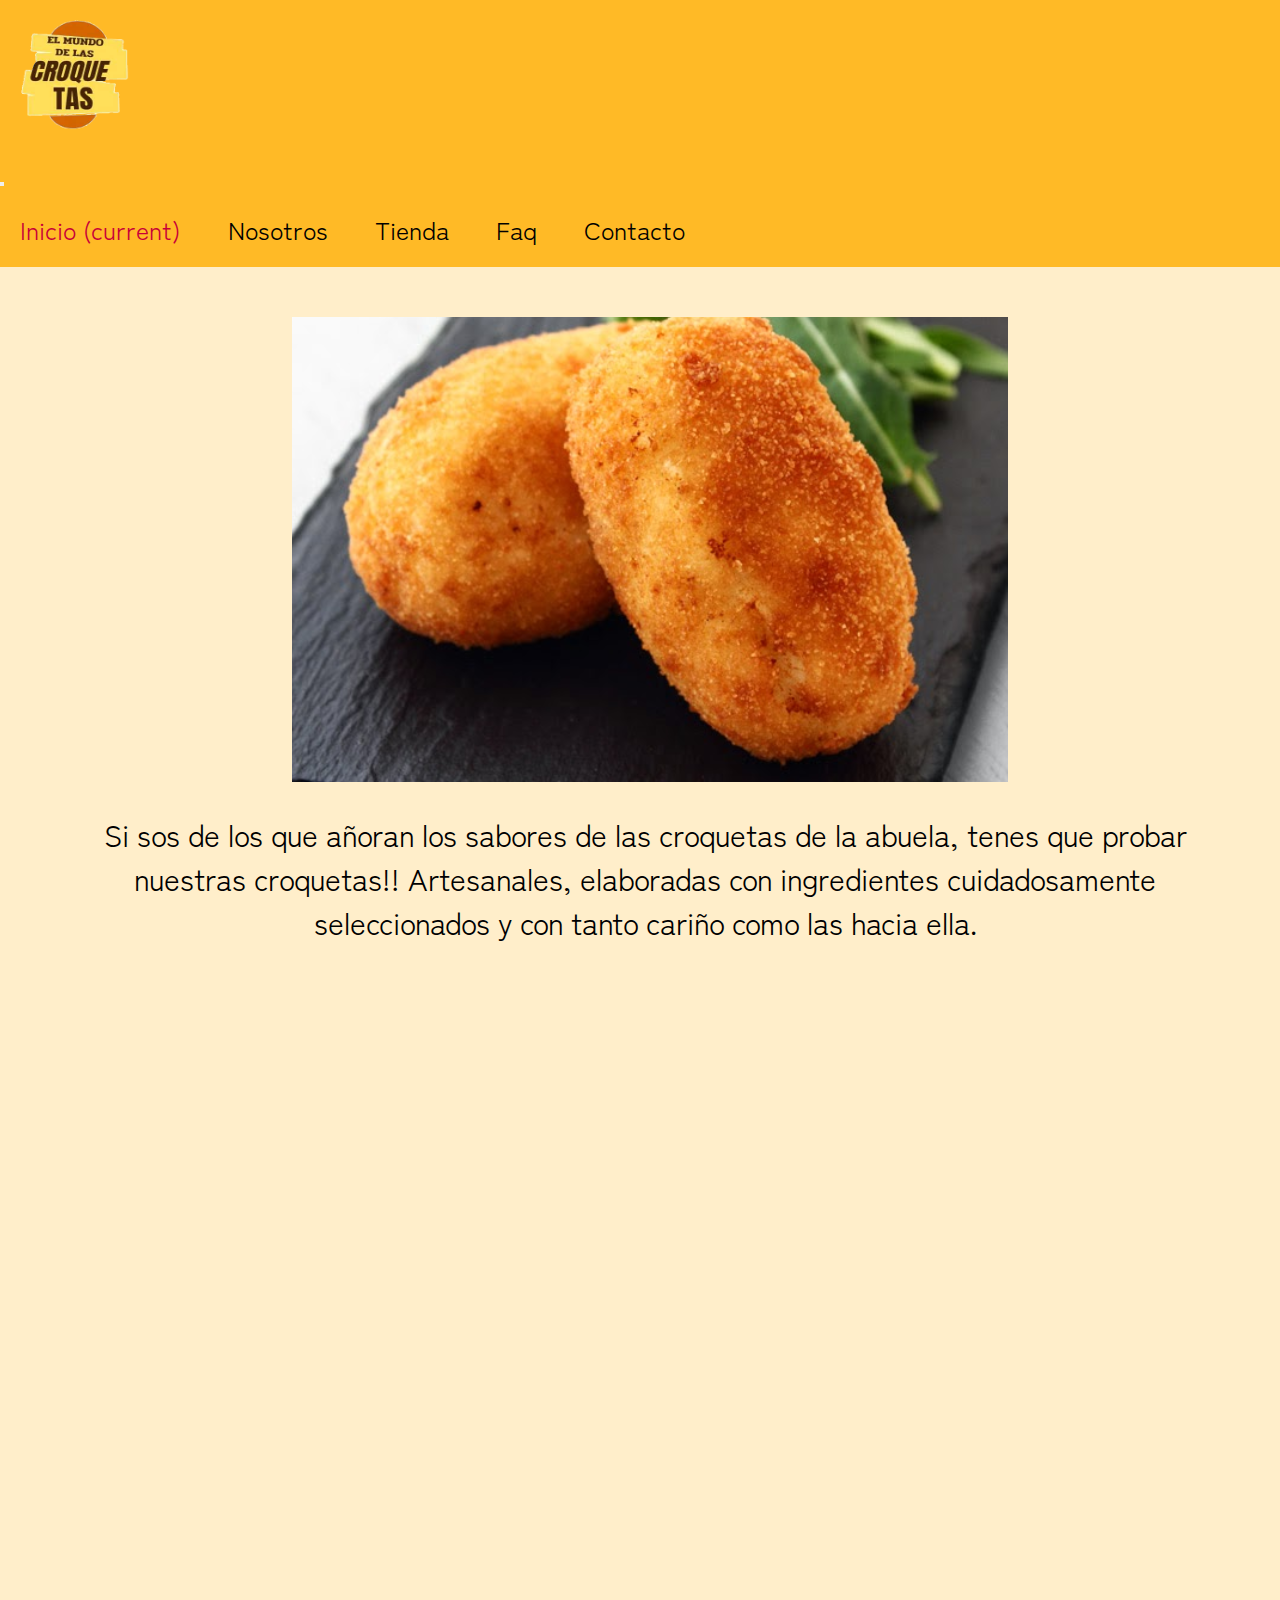
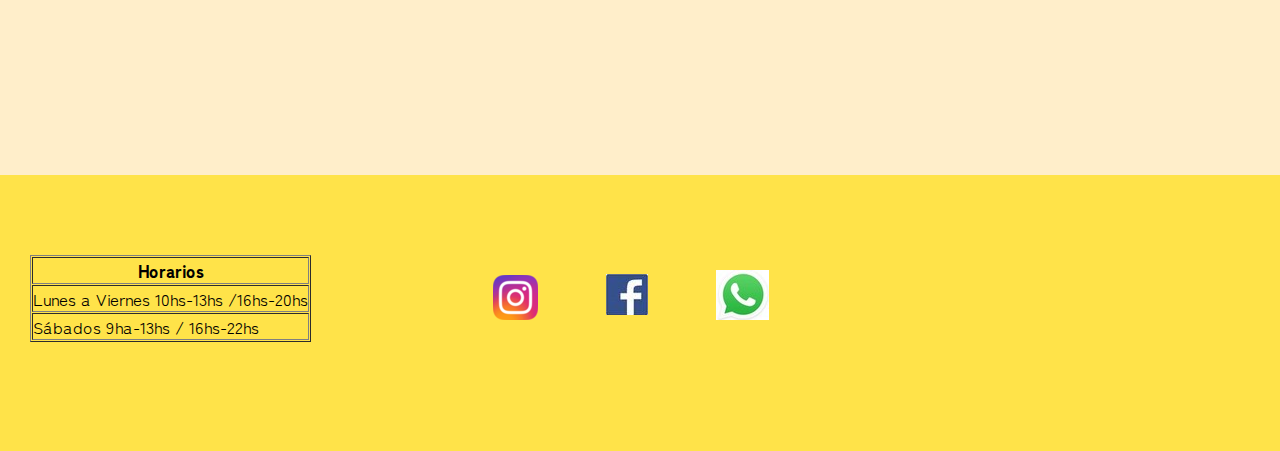
==== index.html @ 87fd9c44 "aplicando bootstrap" ====
<!DOCTYPE html>
<html lang="es">
<html>
<head>
	<meta charset="utf-8">
	<meta name="viewport" content="width=device-width, initial-scale=1.0">
	<link rel="shortcut icon" href="assets/img/logo2.png">
	<title>El mundo de las croquetas</title>
	<!-- bootstrap css -->
	<link rel="stylesheet" href="https://cdn.jsdelivr.net/npm/bootstrap@4.6.1/dist/css/bootstrap.min.css" integrity="sha384-zCbKRCUGaJDkqS1kPbPd7TveP5iyJE0EjAuZQTgFLD2ylzuqKfdKlfG/eSrtxUkn" crossorigin="anonymous">
	<!-- google fonts -->
	<link href="https://fonts.googleapis.com/css2?family=Zen+Kaku+Gothic+Antique:wght@700&display=swap" rel="stylesheet">
	<!-- animate css -->
	<link rel="stylesheet" href="css/animate.css">
	<!-- estilo css -->
	<link rel="stylesheet" href="css/estilo.css">
</head>
<body>
	<!-- encabezado del sitio -->
	<div class="container-fluid">
		<div class="row header">
			<!-- logo -->
			<div class="col-lg-6 col-xs-6">
				<a href="index.html"><img src="assets/img/logo2.png" alt="logo" class="logo"></a>
			</div>
			<!-- nav -->
			<div class="col-lg-6 col-xs-6">
				<nav class="navbar barraNav navbar-expand-lg navbar-light">
				  <button class="navbar-toggler" type="button" data-toggle="collapse" data-target="#navbarNavDropdown" aria-controls="navbarNavDropdown" aria-expanded="false" aria-label="Toggle navigation">
				    <span class="navbar-toggler-icon"></span>
				  </button>
				  <div class="collapse navbar-collapse" id="navbarNavDropdown">
				    <ul class="navbar-nav">
				      <li class="nav-item  li">
				        <a class="nav-link navegacion__menu--activo" href="#">Inicio <span class="sr-only">(current)</span></a>
				      </li>
				      <li class="nav-item li">
				        <a class="nav-link" href="pages/nosotros.html">Nosotros</a>
				      </li>
				      <li class="nav-item li">
				        <a class="nav-link" href="pages/tienda.html">Tienda</a>
				      </li>
				      <li class="nav-item li">
				        <a class="nav-link" href="pages/faq.html">Faq</a>
				      </li>
				       <li class="nav-item li">
				        <a class="nav-link" href="pages/contacto.html">Contacto</a>
				      </li>
				    </ul>
				  </div>
				</nav>
			</div>
		</div>
	</div>
	<!-- fin encabezado sitio -->
	<!-- inicio contenido -->
	<main class="container-fluid contenido">
		<section class="row">
			<div class="col-lg-12 col-xs-12">
				<div class="caja">
					<!-- img -->
					<img src="assets/img/fotoinicio.png" alt="foto de inicio" class="informacion__img">
					<!-- texto -->
					<p class="informacion__texto">
						Si sos de los que añoran los sabores de las croquetas de la abuela, tenes que probar nuestras croquetas!! Artesanales, elaboradas con ingredientes cuidadosamente seleccionados y con tanto cariño como las hacia ella.
					</p>
				</div>
			</div>
		</section>
		<div class="row">
			<div class="col-lg-12 col-xs-12"></div>
				<div class=" segundaCaja wow fadeInUp">
					<!-- img -->
					<img src="assets/img/segundafoto.png" alt="segunda foto" class="informacion__img2">
					<!-- texto -->
					<p class="informacion__texto2">
						Una de nuestras especialidades jamón iberico, altamente tentadoras para una juntada con amigos.
					</p>
				</div>
			</div>
		</div>
	</main>
	<!-- cierre contenido -->
	<!-- inicio footer -->
    <div class="container-fluid">
	    <footer class="row">
	    	<!-- Horarios -->
	        <div class="col-lg-5.3 col-xs-12">
	        	<table border="1" cellpadding="1" cellspacing="1" class="footer__table tabla">
					<tr>
						<th><b>Horarios</b></th>
					</tr>
					<tr>
						<td>Lunes a Viernes 10hs-13hs /16hs-20hs</td>
					</tr>
					<tr>
						<td>Sábados 9ha-13hs / 16hs-22hs</td>
					</tr>
					</table>
	        </div>
	        <!-- Redes Sociales -->
	        <div class="col-lg-4.2 col-xs-12 footer__logos">
	        	<!-- logos Redes Sociales -->
				<a href="https://www.instagram.com/?hl=es" target="_blank">
					<img src="assets/img/instagramlogo.png" alt="logo instagram">
				</a>
				<a href="https://www.facebook.com/" target="_blank">
					<img src="assets/img/facebooklogo.png" alt="logo facebook">
				</a>
					<a href="https://www.whatsapp.com/?lang=es" target="_blank">
				<img src="assets/img/whatsapplogo.png" alt="logo instagram">
				</a>
			</div>
			<!-- Ubicaión -->
	        <div class="col-lg-2.5 col-xs-12 footer__maps">
	        	<iframe src="https://www.google.com/maps/embed?pb=!1m18!1m12!1m3!1d819.4480178120837!2d-58.40076237074391!3d-34.76083029700609!2m3!1f0!2f0!3f0!3m2!1i1024!2i768!4f13.1!3m3!1m2!1s0x95bcd29361be6eab%3A0x745270e8ebcbb5c1!2sLaprida%20240%2C%20B1832HOF%20Lomas%20de%20Zamora%2C%20Provincia%20de%20Buenos%20Aires!5e0!3m2!1ses-419!2sar!4v1635271175573!5m2!1ses-419!2sar" width="300" height="225" style="border:0;" allowfullscreen="" loading="lazy"></iframe>
	        </div>
	    </footer>
    </div>
    <!-- cierre footer -->
	<!-- wow js -->
	<script src="js/wow.min.js"></script>
	<script>
	   new WOW().init();
	</script>
	<!-- bootstrap js -->
	<script src="https://cdn.jsdelivr.net/npm/jquery@3.5.1/dist/jquery.slim.min.js" integrity="sha384-DfXdz2htPH0lsSSs5nCTpuj/zy4C+OGpamoFVy38MVBnE+IbbVYUew+OrCXaRkfj" crossorigin="anonymous"></script>
	<script src="https://cdn.jsdelivr.net/npm/bootstrap@4.6.1/dist/js/bootstrap.bundle.min.js" integrity="sha384-fQybjgWLrvvRgtW6bFlB7jaZrFsaBXjsOMm/tB9LTS58ONXgqbR9W8oWht/amnpF" crossorigin="anonymous"></script>
</body>
</html>
---- css/estilo.css ----
* {
	margin: 0;
	padding: 0;
	font-family: 'Zen Kaku Gothic Antique', sans-serif;
}

body {
	padding: 0;
	margin: 0;
	width: 100%;
}

.header {
	background-color: #ffba26;
	position: sticky;
	top: 0;
}

.logo {
	width: 110px; 
	height: 110px;
	margin: 20px;

}

.logoIndex {
	width: 110px; 
	height: 110px;
	margin-top: 20px;
	margin-left: 5px;
}

.barraNav {
	font-size: 25px;
	color: #000000;
	top: 15px;
	list-style: none;
}

.barraNavIndex {
	font-size: 25px;
	color: #000000;
	position: relative;
	text-align: right;
	top: 29px;
	list-style: none;
}

.li {
	display: inline-block;
	padding: 20px;
}

.li a {
	color: #000000 !important;
} 

.li a:hover {
	color: #C70039 !important;
}

li .navegacion__menu--activo {
	color: #C70039 !important;
}

.contenido {
	background-color: #ffeeca;
	margin-bottom: 0px; 
	padding-top: 20px;
}

a {
	text-decoration: none;
}

p {
	margin-top: 0;
	margin-bottom: 1rem;
}

img {
	margin: 30px;
}

footer {
	background-color: #FFE349;
	display: flex;
	flex-direction: row;
	justify-content: space-between;
}

.footer__table {
	margin-left: 30px;
	margin-top: 80px;
	font-size: 17px;
}

.footer__logos {
	margin-top: 65px;
}

.footer__maps {
	margin-top: 30px;
	margin-right: 30px;
	margin-bottom: 16px;
}


.tabla {
	border-collapse: separate;
}

/*index.html*/
.informacion__img {
	margin-left: 50px;
}

.informacion__texto {
	font-size: 30px;
	text-align: center;
	width: 1120px;
	margin-left: 10px;
}    

.informacion__img2 {
	margin-left: 196px;
	margin-bottom: 7px;
}

.informacion__texto2 {
	font-size: 30px;
	width: 640px;
	margin-right: 22px;
}

.caja {
	display: flex;
	flex-direction: column;
	justify-content: space-around;
	align-items: center;
}

.segundaCaja {
	display: flex;
	flex-direction: row;
	justify-content: space-around;
	align-items: center;
	padding: 5%;
}

/*contacto.html*/
.titulo{
	margin-left: 98px;
	margin-bottom: 50px;
	font-size: 55px;
	border-bottom-style: solid;
	width: 90%;
}

.form {
	font-size: 23px;
}

.formulario {
	margin-left: 100px;
}

.formulario__text{
	width: 1150px;
	margin-bottom:30px;
}

.formulario__email {
	width: 1150px;
	margin-bottom:30px;
}

.formulario__checkbox__si {
	margin-left: 60px;
	margin-bottom: 30px;
}

.formulario__checkbox__no {
	margin-top: 20px;
	margin-bottom: 30px;
}

.formulario__textarea {
	margin-top: 15px;
	margin-bottom: 30px;
	width: 600px;
	height: 150px;
}

.formulario__reset {
	margin-left: 30px;
}

/*nosotros.html*/

.título__nosotros {
	font-size: 55px;
	text-align: center;
	border-bottom-style: solid;
	width: 90%;
	margin-top: 0;
	margin-bottom: 0;
}

.nosotros__img {
	margin-top: 20px;
}

.nosotros__text {
	font-size: 32px;
	text-align: center;
	margin-left: -30px;
	margin-top: 65px;
	margin-bottom: 52px;
	width: 1200px;
}

.caja__nosotros {
	display:flex;
	flex-direction: row;
	justify-content: center;
	flex-wrap: wrap;
}

/*tienda.html*/

.titulo__nuestrosProductos {
	font-size: 28px;
	text-align: center;
	border-bottom-style: solid;
	width: 90%;
	margin: 0 auto; 
}

.tienda__titulo {
	font-size: 37px;
	margin-top: 50px;
	margin-left: 120px;
}

.tienda__titulo2 {
	font-size: 37px;
	margin-top: 50px;
}

.tienda__lista {
	font-size: 25px;
	margin-left: 150px;
}

.tienda__lista2 {
	font-size: 25px;
	margin-left: 50px;
}

.proximamente {
	font-size: 35px;
	padding-top: 120px;
	padding-bottom: -120px;
}

.caja__tradicional {
	display: flex;
	flex-direction: row;
	justify-content: center;
}

.caja__gourmet {
	display: flex;
	flex-direction: row;
	justify-content: center;
}

.caja__vegetariana {
	display: flex;
	flex-direction: row;
	justify-content: center;
}

.margin {
	margin-top: 100px;
	margin-bottom: 100px;
}

.paddingTop {
	margin-top: 150px;
}

.caja__tienda {
	margin-left: 420px;
	margin-bottom: -180px;
	display: flex;
	flex-direction: row;
	justify-content: flex-start;
	margin-top: 150px;
}

/*faq.html*/

.titulo__preguntas {
	font-size: 55px;
	border-bottom-style: solid;
	width: 90%;
	margin: 0 auto;
}

.faq__checkbox {
	display: none;
}

.asterisco {
	margin-bottom: -80px;
	margin-left: 90px;
	margin-top: 34px;
	font-size: 40px;
	line-height: 45px;
}

.faq__pregunta {
	font-size: 30px;
	display: block;
	margin-left: 110px;
	padding-top: 31px;
}

.faq__respuesta {
	font-size: 20px;
	margin-left: 110px;
	padding-bottom: 20px;
}

.texto--width {
	width: 950px;
}

@media only screen and (max-width: 768px) {
	.barraNav {
		width: 90%;
		top: -100px;
		padding-left: 250px;
	}

	.footer__table {
		margin-left: 65px;
	}

	.footer__logos {
		padding-left: 40px;
	}

	.footer__maps {
		padding-left: 55px;
	}

	/*vista nosotros*/

	.título__nosotros {
		width: 80%;
		font-size: 55px;
		margin-left: 40px;
	}

	.nosotros__img {
		width: 85%;
		margin-bottom: -50px;
	}

	.nosotros__text {
		width: 80%;
		margin-left: 3px;
		font-size: 24px;
	}

	/*vista index*/

	.informacion__img {
		width: 80%
	}

	.informacion__texto {
		font-size: 30px;
		width: 80%;
		margin-left: -7px;
	}    

	.informacion__img2 {
		width: 65%;
		margin-left: 20px;
	}

	.informacion__texto2 {
		font-size: 30px;
		width: 80%;
		margin-top: 50px;
	}

	.segundaCaja {
		display: flex;
		flex-direction: column;
		justify-content: space-around;
		align-items: center;
	}

	/*vista tienda*/

	/*vista faq*/

	/*vista contacto*/
}
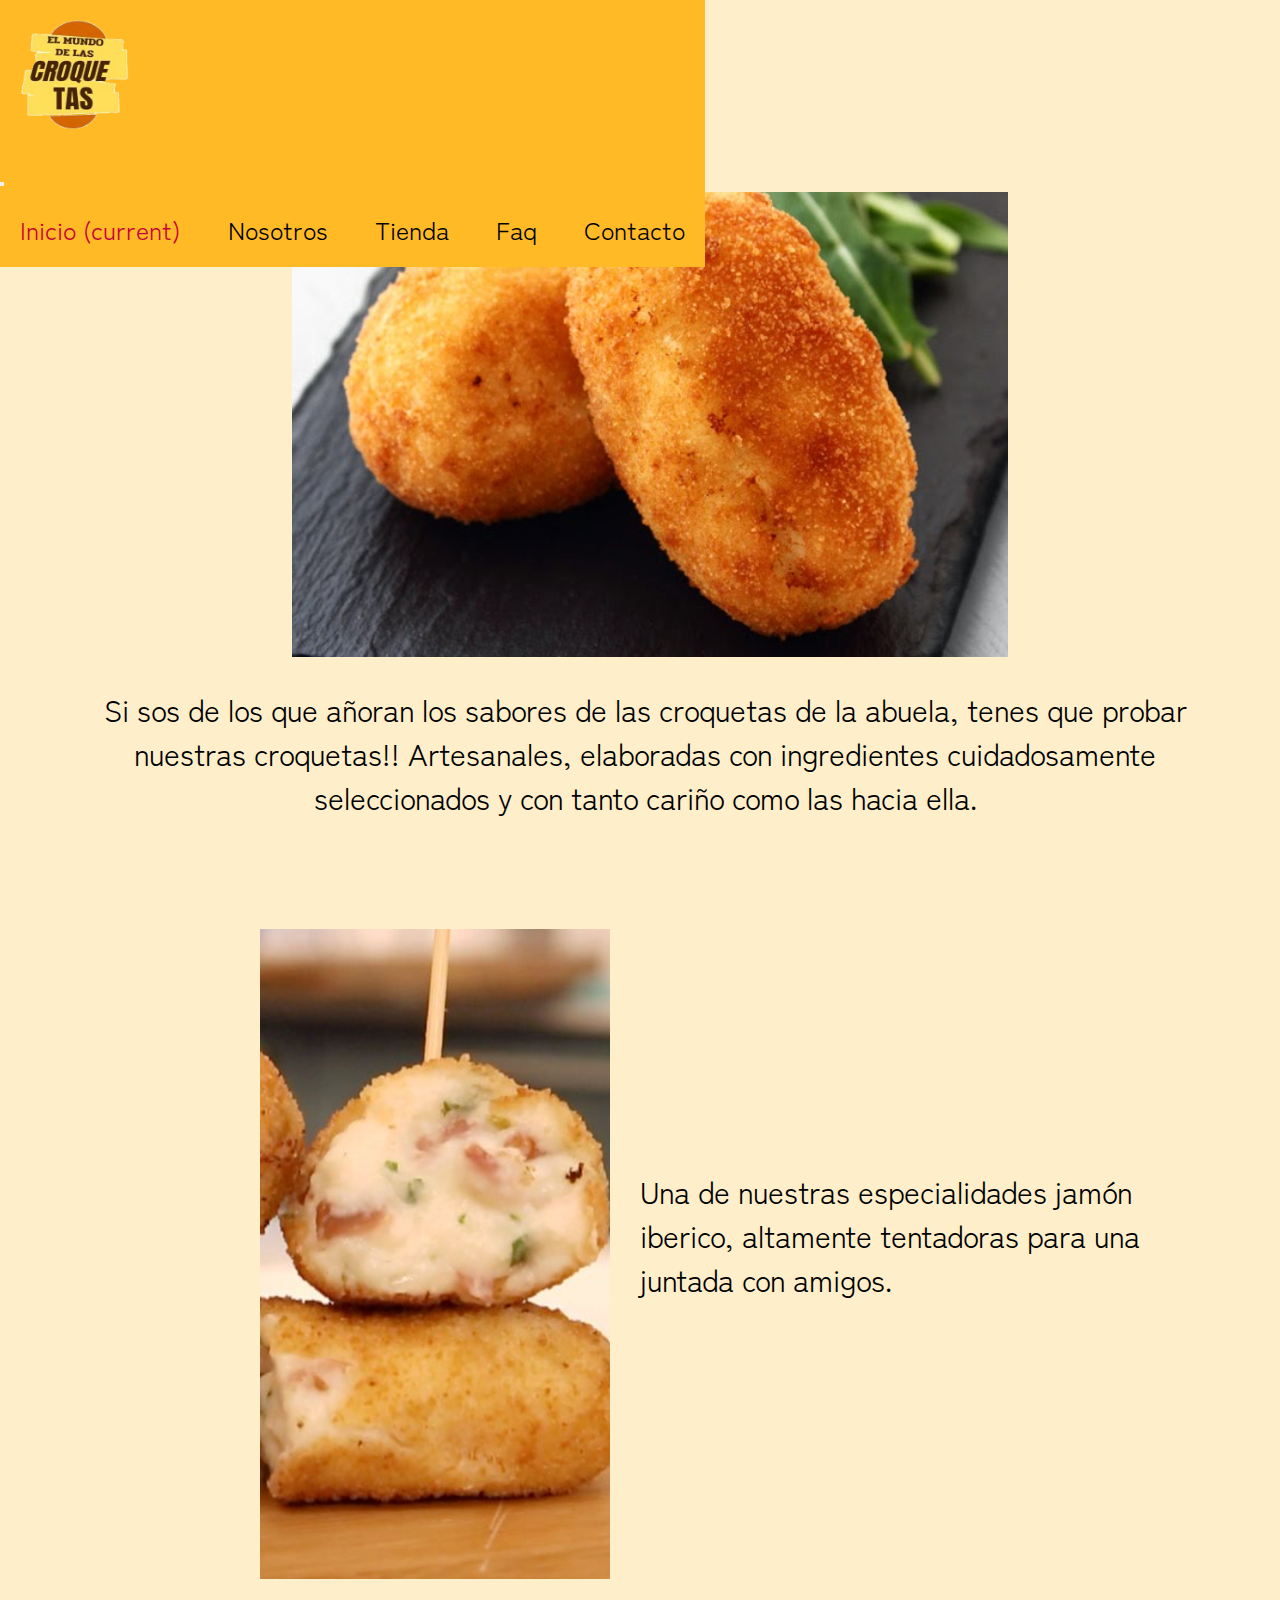
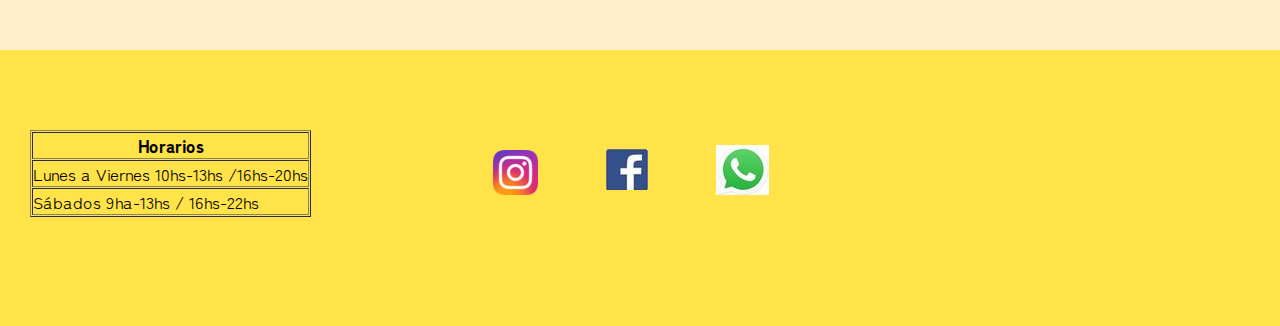
==== commit e536a329: "aplique bootstrap a todo el sitio web" ====
--- a/index.html
+++ b/index.html
@@ -17,7 +17,7 @@
 </head>
 <body>
 	<!-- encabezado del sitio -->
-	<div class="container-fluid">
+	<header class="container-fluid">
 		<div class="row header">
 			<!-- logo -->
 			<div class="col-lg-6 col-xs-6">
@@ -51,7 +51,7 @@
 				</nav>
 			</div>
 		</div>
-	</div>
+	</header>
 	<!-- fin encabezado sitio -->
 	<!-- inicio contenido -->
 	<main class="container-fluid contenido">
--- a/css/estilo.css
+++ b/css/estilo.css
@@ -10,10 +10,16 @@
 	width: 100%;
 }
 
+header {
+	position: fixed;
+	z-index: 2;
+	top: 0;
+	padding: 0;
+}
+
+
 .header {
 	background-color: #ffba26;
-	position: sticky;
-	top: 0;
 }
 
 .logo {
@@ -138,6 +144,7 @@
 	flex-direction: column;
 	justify-content: space-around;
 	align-items: center;
+	margin-top: 142px;
 }
 
 .segundaCaja {
@@ -151,6 +158,7 @@
 /*contacto.html*/
 .titulo{
 	margin-left: 98px;
+	margin-top: 131px;
 	margin-bottom: 50px;
 	font-size: 55px;
 	border-bottom-style: solid;
@@ -158,7 +166,7 @@
 }
 
 .form {
-	font-size: 23px;
+	font-size: 20px;
 }
 
 .formulario {
@@ -196,6 +204,10 @@
 	margin-left: 30px;
 }
 
+.formulario__submit {
+	margin-bottom: 34px;
+}
+
 /*nosotros.html*/
 
 .título__nosotros {
@@ -203,8 +215,9 @@
 	text-align: center;
 	border-bottom-style: solid;
 	width: 90%;
-	margin-top: 0;
+	margin-top: 159px;
 	margin-bottom: 0;
+	margin-left: 98px;
 }
 
 .nosotros__img {
@@ -230,11 +243,12 @@
 /*tienda.html*/
 
 .titulo__nuestrosProductos {
-	font-size: 28px;
+	font-size: 55px;
 	text-align: center;
 	border-bottom-style: solid;
 	width: 90%;
-	margin: 0 auto; 
+	margin: auto; 
+	margin-top: 159px;
 }
 
 .tienda__titulo {
@@ -293,11 +307,11 @@
 
 .caja__tienda {
 	margin-left: 420px;
-	margin-bottom: -180px;
+	margin-bottom: 47px;
 	display: flex;
 	flex-direction: row;
 	justify-content: flex-start;
-	margin-top: 150px;
+	margin-top: 52px;
 }
 
 /*faq.html*/
@@ -306,7 +320,7 @@
 	font-size: 55px;
 	border-bottom-style: solid;
 	width: 90%;
-	margin: 0 auto;
+	margin-top: 136px;
 }
 
 .faq__checkbox {
@@ -363,6 +377,11 @@
 		width: 80%;
 		font-size: 55px;
 		margin-left: 40px;
+		top: 21px;
+	}
+
+	.caja__nosotros {
+		top: 19px;
 	}
 
 	.nosotros__img {
@@ -399,6 +418,10 @@
 		margin-top: 50px;
 	}
 
+	.caja {
+		margin-top: 189px;
+	}
+
 	.segundaCaja {
 		display: flex;
 		flex-direction: column;
@@ -408,7 +431,126 @@
 
 	/*vista tienda*/
 
+	.titulo__nuestrosProductos {
+		width: 80%;
+		font-size: 50px;
+		margin-left: 40px;
+		margin-top:  183px;
+	}
+
+	.caja__tradicional {
+		display: flex;
+		flex-direction: column;
+		justify-content: center;
+		margin-top: -130px;
+	}
+
+	.caja__vegetariana {
+		display: flex;
+		flex-direction: column;
+		justify-content: center;
+		margin-top: -130px;
+	}
+
+	.caja__gourmet {
+		display: flex;
+		flex-direction: column-reverse;
+		justify-content: center;
+		margin-top: -130px;
+	}
+
+	.tienda__titulo {
+		margin-left: 60px;
+	}
+
+	.tienda__lista {
+		margin-left: 86px; 
+	}
+
+	.tienda__titulo2 {
+		margin-left: 60px;
+	}
+
+	.tienda__lista2 {
+		margin-left: 86px; 
+	}
+
+	.margin {
+		margin-top: 30px;
+		margin-bottom: 40px;
+	}
+
+	.margin--bottom {
+		margin-bottom: -30px;
+	}
+	.caja__tienda {
+		margin-left: 10px;
+		margin-top: 15px;
+		display: flex;
+		flex-direction: column;
+		justify-content: center;
+
+	}
+
+	.proximamente {
+		margin-left: 28px;
+	}
+
+	.tamaño {
+		width: 60%;
+		height: 60%;
+		margin-left: 70px;
+	}
+
+
 	/*vista faq*/
 
+	.titulo__preguntas {
+		font-size: 52px;
+		width: 78%;
+		text-align: center;
+		margin-left: 34px;
+		margin-top: 188px;
+	}
+
+	.asterisco {
+		margin-left: 12px;
+		margin-bottom: -80px;
+	}
+
+	.faq__pregunta {
+		margin-left: 33px;
+	}
+
+	.faq__respuesta {
+		margin-left: 17px;
+	}
+
+	.texto--width {
+		width: 368px;
+	}
+
 	/*vista contacto*/
-}+
+	.titulo {
+		width: 57%;
+		margin-left: 90px;
+		margin-top: 183px;
+	}
+	.formulario {
+		margin-left: 30px;
+	}
+
+	.formulario__text {
+		width: 329px;
+	}
+
+	.formulario__email {
+		width: 329px;
+	}
+
+	.formulario__textarea {
+		width: 333px;
+	}
+	
+}
